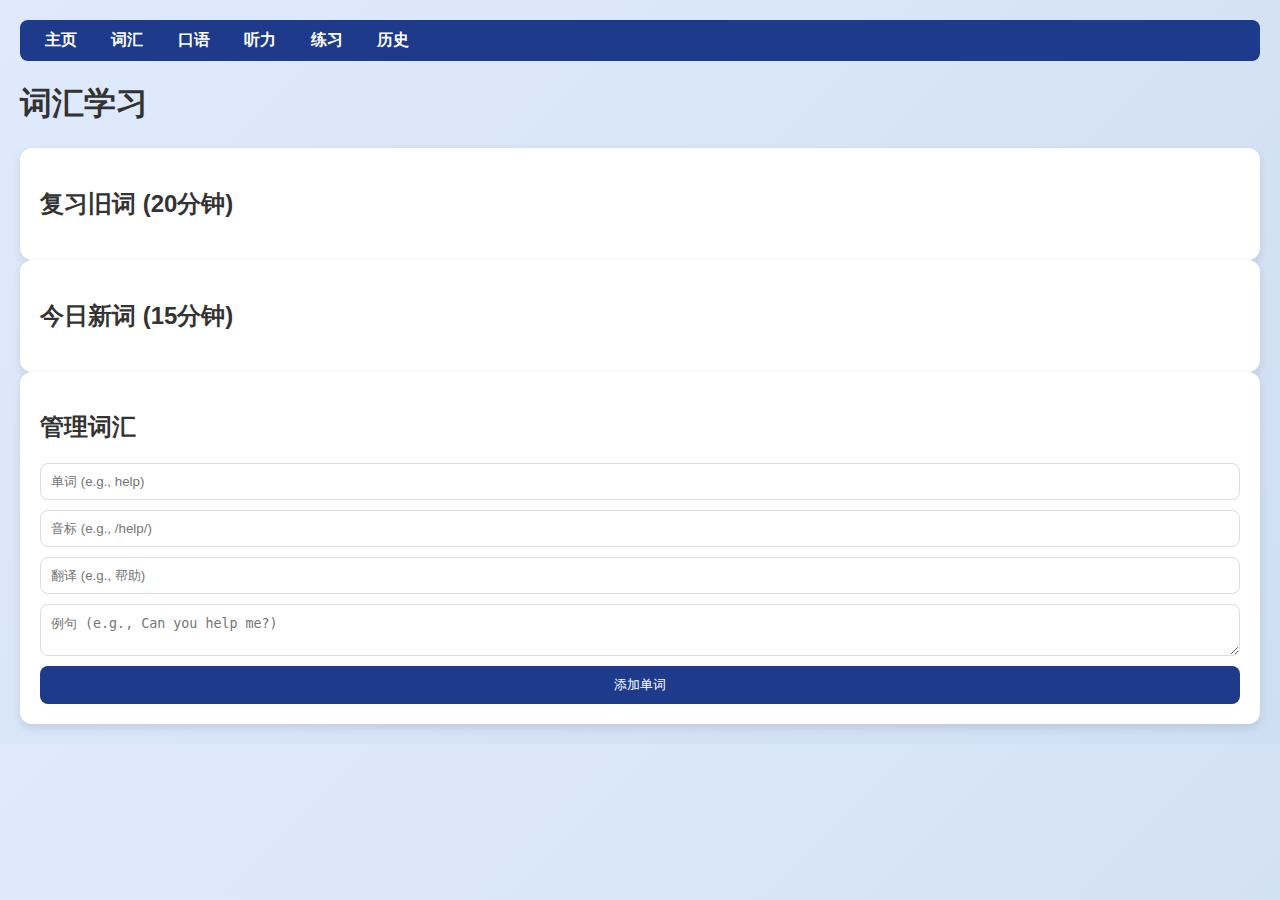
==== vocab.html @ beaa0eb8 "Add files via upload" ====
<!DOCTYPE html>
<html lang="zh">
<head>
    <meta charset="UTF-8">
    <meta name="viewport" content="width=device-width, initial-scale=1.0">
    <title>English Mastery - 词汇</title>
    <link rel="stylesheet" href="styles.css">
</head>
<body>
    <nav>
        <a href="index.html">主页</a>
        <a href="vocab.html">词汇</a>
        <a href="speaking.html">口语</a>
        <a href="listening.html">听力</a>
        <a href="exercise.html">练习</a>
        <a href="history.html">历史</a>
    </nav>
    <h1>词汇学习</h1>
    <div class="section">
        <h2>复习旧词 (20分钟)</h2>
        <div class="card-container" id="reviewList"></div>
    </div>
    <div class="section">
        <h2>今日新词 (15分钟)</h2>
        <div class="card-container" id="dailyWords"></div>
    </div>
    <div class="section">
        <h2>管理词汇</h2>
        <form id="addWordForm">
            <input type="text" id="wordInput" placeholder="单词 (e.g., help)" required>
            <input type="text" id="phoneticsInput" placeholder="音标 (e.g., /help/)" required>
            <input type="text" id="meaningInput" placeholder="翻译 (e.g., 帮助)" required>
            <textarea id="sentenceInput" placeholder="例句 (e.g., Can you help me?)" required></textarea>
            <button type="submit">添加单词</button>
        </form>
    </div>
    <script src="scripts.js"></script>
    <script>
        function updateUI() {
            const daily = getDailyContent();

            // 复习区
            const reviewList = document.getElementById('reviewList');
            reviewList.innerHTML = '';
            vocab.filter(w => w.added !== today).slice(0, 55).forEach(w => {
                const div = document.createElement('div');
                div.className = 'card';
                div.innerHTML = `
                    <div class="card-inner">
                        <div class="card-front">${w.text}<br><button onclick="speak('${w.text}')">发音</button></div>
                        <div class="card-back">${w.phonetics || '无音标'}<br>${w.meaning || '未知'}<br>${w.sentence || ''}<br><select onchange="updateMastery('${w.text}', this.value)"><option value="learning" ${w.mastery === 'learning' ? 'selected' : ''}>学习中</option><option value="mastered" ${w.mastery === 'mastered' ? 'selected' : ''}>熟练</option></select><br><button class="delete" onclick="deleteWord('${w.text}')">删除</button></div>
                    </div>`;
                div.onclick = (e) => { if (e.target.tagName !== 'BUTTON' && e.target.tagName !== 'SELECT') div.classList.toggle('flipped'); if (w.mastery === 'learning') { plan.review++; updateUI(); } };
                reviewList.appendChild(div);
            });

            // 新词区
            const dailyList = document.getElementById('dailyWords');
            dailyList.innerHTML = '';
            daily.words.forEach(item => {
                const div = document.createElement('div');
                div.className = 'card';
                div.innerHTML = `
                    <div class="card-inner">
                        <div class="card-front">${item.word}<br><button onclick="speak('${item.word}')">发音</button></div>
                        <div class="card-back">${item.phonetics}<br>${item.meaning}<br>${item.sentence}</div>
                    </div>`;
                div.onclick = (e) => { if (e.target.tagName !== 'BUTTON') div.classList.toggle('flipped'); };
                dailyList.appendChild(div);
                if (!vocab.some(v => v.text === item.word)) vocab.push({ text: item.word, phonetics: item.phonetics, meaning: item.meaning, sentence: item.sentence, mastery: 'learning', added: today });
            });
            plan.new = 5;

            saveData();
        }

        function updateMastery(word, mastery) {
            const w = vocab.find(v => v.text === word);
            w.mastery = mastery;
            saveData();
            updateUI();
        }

        function deleteWord(word) {
            if (confirm(`确认删除 "${word}" 吗？`)) {
                vocab = vocab.filter(w => w.text !== word);
                saveData();
                updateUI();
            }
        }

        document.getElementById('addWordForm').onsubmit = (e) => {
            e.preventDefault();
            const word = document.getElementById('wordInput').value.trim();
            const phonetics = document.getElementById('phoneticsInput').value.trim();
            const meaning = document.getElementById('meaningInput').value.trim();
            const sentence = document.getElementById('sentenceInput').value.trim();
            if (word && phonetics && meaning && sentence && !vocab.some(w => w.text === word)) {
                vocab.push({ text: word, phonetics, meaning, sentence, mastery: 'learning', added: today });
                saveData();
                updateUI();
                e.target.reset();
            } else {
                alert('请填写所有字段，且单词不能重复！');
            }
        };

        updateUI();
    </script>
</body>
</html>
---- styles.css ----
body { font-family: 'Segoe UI', sans-serif; margin: 0; padding: 20px; background: linear-gradient(135deg, #e0eafc, #cfdef3); color: #333; }
nav { background: #1e3a8a; padding: 10px; border-radius: 8px; margin-bottom: 20px; }
nav a { color: white; margin: 0 15px; text-decoration: none; font-weight: bold; }
nav a:hover { color: #3b82f6; }
.section { background: white; border-radius: 12px; padding: 20px; box-shadow: 0 4px 10px rgba(0,0,0,0.1); }
button { padding: 10px 20px; background: #1e3a8a; color: white; border: none; border-radius: 8px; cursor: pointer; transition: background 0.3s; }
button:hover { background: #3b82f6; }
button.delete { background: #dc2626; }
button.delete:hover { background: #b91c1c; }
.card-container { display: grid; grid-template-columns: repeat(auto-fill, minmax(160px, 1fr)); gap: 15px; }
.card { perspective: 1000px; }
.card-inner { position: relative; width: 100%; height: 140px; transition: transform 0.6s; transform-style: preserve-3d; }
.card.flipped .card-inner { transform: rotateY(180deg); }
.card-front, .card-back { position: absolute; width: 100%; height: 100%; backface-visibility: hidden; border-radius: 8px; display: flex; align-items: center; justify-content: center; flex-direction: column; padding: 10px; }
.card-front { background: #3b82f6; color: white; font-size: 18px; }
.card-back { background: #f9fafb; color: #1f2937; transform: rotateY(180deg); font-size: 14px; text-align: center; }
.card-back select, .card-back button { margin-top: 5px; }
form { display: grid; gap: 10px; margin-top: 20px; }
form input, form textarea { padding: 10px; border-radius: 8px; border: 1px solid #ddd; }
.hidden { display: none; }
@media (max-width: 600px) { .card-container { grid-template-columns: 1fr; } }
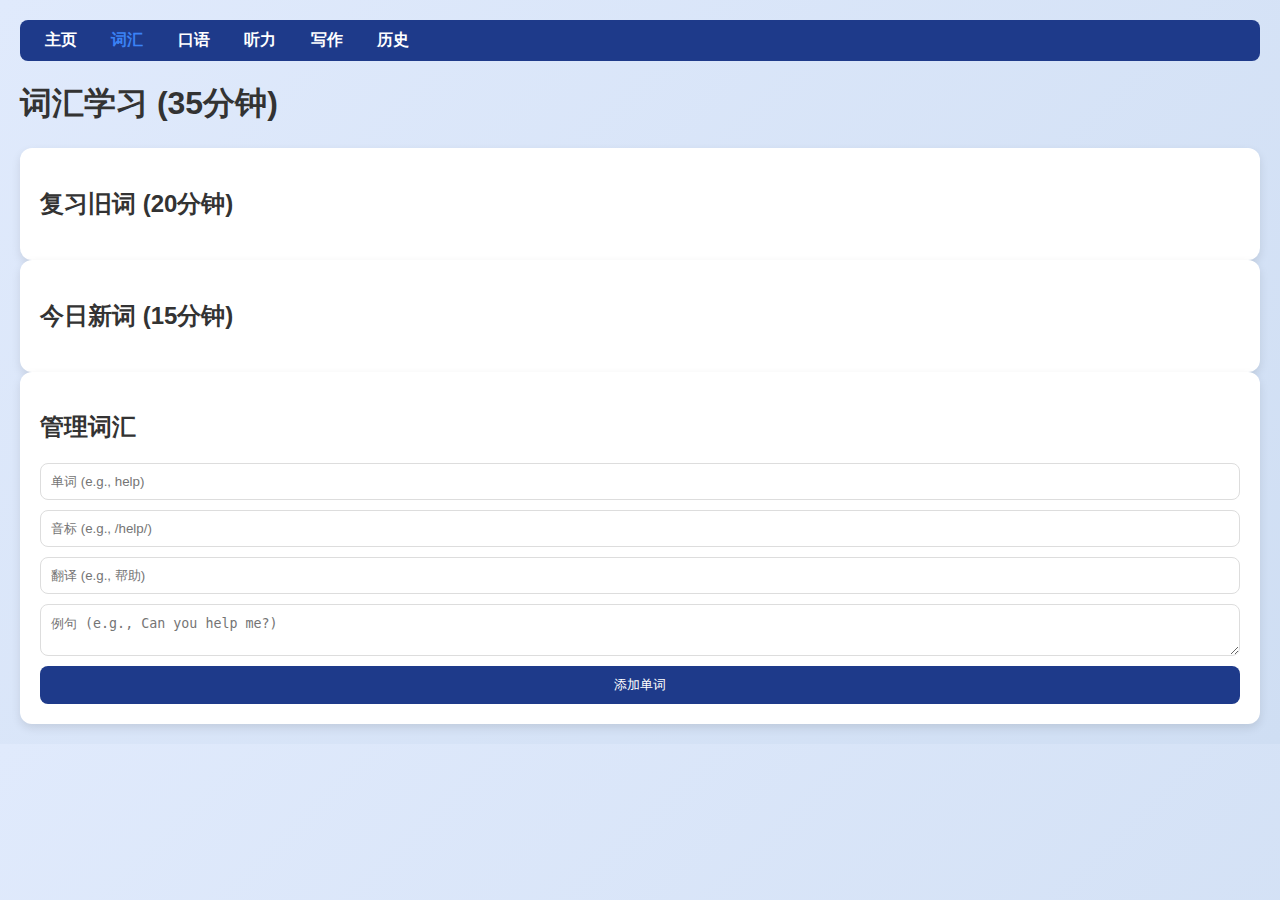
==== commit 9a7b0164: "Add files via upload" ====
--- a/vocab.html
+++ b/vocab.html
@@ -9,13 +9,13 @@
 <body>
     <nav>
         <a href="index.html">主页</a>
-        <a href="vocab.html">词汇</a>
+        <a href="vocab.html" class="active">词汇</a>
         <a href="speaking.html">口语</a>
         <a href="listening.html">听力</a>
-        <a href="exercise.html">练习</a>
+        <a href="writing.html">写作</a>
         <a href="history.html">历史</a>
     </nav>
-    <h1>词汇学习</h1>
+    <h1>词汇学习 (35分钟)</h1>
     <div class="section">
         <h2>复习旧词 (20分钟)</h2>
         <div class="card-container" id="reviewList"></div>
@@ -39,22 +39,20 @@
         function updateUI() {
             const daily = getDailyContent();
 
-            // 复习区
             const reviewList = document.getElementById('reviewList');
             reviewList.innerHTML = '';
-            vocab.filter(w => w.added !== today).slice(0, 55).forEach(w => {
+            vocab.filter(w => w.added !== today).slice(0, 20).forEach(w => {
                 const div = document.createElement('div');
                 div.className = 'card';
                 div.innerHTML = `
                     <div class="card-inner">
                         <div class="card-front">${w.text}<br><button onclick="speak('${w.text}')">发音</button></div>
-                        <div class="card-back">${w.phonetics || '无音标'}<br>${w.meaning || '未知'}<br>${w.sentence || ''}<br><select onchange="updateMastery('${w.text}', this.value)"><option value="learning" ${w.mastery === 'learning' ? 'selected' : ''}>学习中</option><option value="mastered" ${w.mastery === 'mastered' ? 'selected' : ''}>熟练</option></select><br><button class="delete" onclick="deleteWord('${w.text}')">删除</button></div>
+                        <div class="card-back">${w.phonetics}<br>${w.meaning}<br>${w.sentence}<br><select onchange="updateMastery('${w.text}', this.value)"><option value="learning" ${w.mastery === 'learning' ? 'selected' : ''}>学习中</option><option value="mastered" ${w.mastery === 'mastered' ? 'selected' : ''}>熟练</option></select><br><button class="delete" onclick="deleteWord('${w.text}')">删除</button></div>
                     </div>`;
                 div.onclick = (e) => { if (e.target.tagName !== 'BUTTON' && e.target.tagName !== 'SELECT') div.classList.toggle('flipped'); if (w.mastery === 'learning') { plan.review++; updateUI(); } };
                 reviewList.appendChild(div);
             });
 
-            // 新词区
             const dailyList = document.getElementById('dailyWords');
             dailyList.innerHTML = '';
             daily.words.forEach(item => {
@@ -106,6 +104,9 @@
         };
 
         updateUI();
+        document.querySelectorAll('nav a').forEach(link => {
+            link.classList.toggle('active', link.href.includes(location.pathname));
+        });
     </script>
 </body>
 </html>--- a/styles.css
+++ b/styles.css
@@ -1,7 +1,7 @@
 body { font-family: 'Segoe UI', sans-serif; margin: 0; padding: 20px; background: linear-gradient(135deg, #e0eafc, #cfdef3); color: #333; }
 nav { background: #1e3a8a; padding: 10px; border-radius: 8px; margin-bottom: 20px; }
 nav a { color: white; margin: 0 15px; text-decoration: none; font-weight: bold; }
-nav a:hover { color: #3b82f6; }
+nav a:hover, nav a.active { color: #3b82f6; }
 .section { background: white; border-radius: 12px; padding: 20px; box-shadow: 0 4px 10px rgba(0,0,0,0.1); }
 button { padding: 10px 20px; background: #1e3a8a; color: white; border: none; border-radius: 8px; cursor: pointer; transition: background 0.3s; }
 button:hover { background: #3b82f6; }
@@ -17,5 +17,7 @@
 .card-back select, .card-back button { margin-top: 5px; }
 form { display: grid; gap: 10px; margin-top: 20px; }
 form input, form textarea { padding: 10px; border-radius: 8px; border: 1px solid #ddd; }
+progress { width: 100%; height: 25px; }
 .hidden { display: none; }
+.badge { color: #16a34a; font-weight: bold; }
 @media (max-width: 600px) { .card-container { grid-template-columns: 1fr; } }